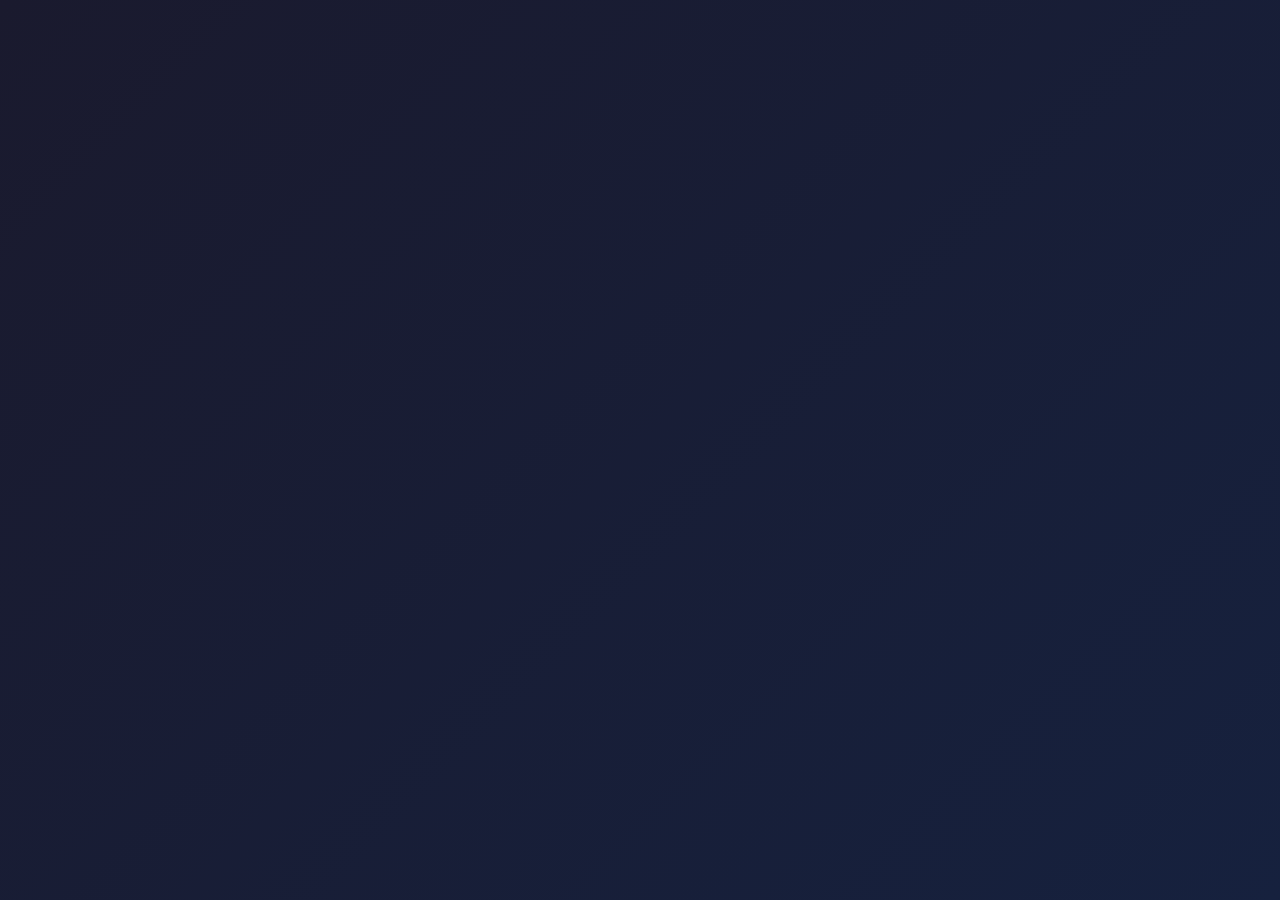
==== api/templates/admin_dashboard.html @ 6cb6b02a "Update admin_dashboard.html" ====
<!DOCTYPE html>
<html lang="ru">
<head>
    <meta charset="UTF-8">
    <meta name="viewport" content="width=device-width, initial-scale=1.0">
    <title>Админпанель</title>
    <style>
        * {
            margin: 0;
            padding: 0;
            box-sizing: border-box;
        }

        body {
            font-family: -apple-system, BlinkMacSystemFont, 'Segoe UI', Arial, sans-serif;
            background: linear-gradient(135deg, #1a1a2e 0%, #16213e 100%);
            color: #fff;
            min-height: 100vh;
            padding: 20px;
        }

        .container {
            max-width: 1200px;
            margin: 0 auto;
        }

        header {
            display: flex;
            justify-content: space-between;
            align-items: center;
            margin-bottom: 30px;
            padding-bottom: 20px;
            border-bottom: 1px solid rgba(255, 255, 255, 0.1);
        }

        h1 {
            font-size: 28px;
            text-shadow: 0 0 20px rgba(139, 0, 139, 0.6);
        }

        .nav-buttons {
            display: flex;
            gap: 10px;
        }

        .btn-nav {
            padding: 10px 20px;
            background: rgba(100, 150, 255, 0.3);
            border: 1px solid rgba(100, 150, 255, 0.5);
            border-radius: 8px;
            color: #6496FF;
            cursor: pointer;
            text-decoration: none;
            font-weight: 500;
            transition: all 0.3s ease;
        }

        .btn-nav:hover {
            background: rgba(100, 150, 255, 0.5);
        }

        .logout-btn {
            padding: 10px 20px;
            background: rgba(255, 100, 100, 0.2);
            border: 1px solid rgba(255, 100, 100, 0.5);
            border-radius: 8px;
            color: #FF6B6B;
            cursor: pointer;
            text-decoration: none;
            font-weight: 500;
            transition: all 0.3s ease;
        }

        .logout-btn:hover {
            background: rgba(255, 100, 100, 0.3);
        }

        .stats {
            display: grid;
            grid-template-columns: repeat(auto-fit, minmax(200px, 1fr));
            gap: 20px;
            margin-bottom: 40px;
        }

        .stat-card {
            background: rgba(255, 255, 255, 0.08);
            border: 1px solid rgba(255, 255, 255, 0.1);
            padding: 20px;
            border-radius: 15px;
            text-align: center;
        }

        .stat-number {
            font-size: 32px;
            font-weight: bold;
            color: #FFD700;
            margin: 10px 0;
        }

        .stat-label {
            font-size: 14px;
            color: #aaa;
        }

        .section {
            background: rgba(255, 255, 255, 0.08);
            border: 1px solid rgba(255, 255, 255, 0.1);
            border-radius: 15px;
            padding: 25px;
            margin-bottom: 30px;
        }

        .section h2 {
            font-size: 20px;
            margin-bottom: 20px;
            color: #fff;
        }

        .survey-item, .member-item {
            background: rgba(255, 255, 255, 0.05);
            padding: 15px;
            border-radius: 10px;
            margin-bottom: 10px;
            display: flex;
            justify-content: space-between;
            align-items: center;
            gap: 15px;
        }

        .survey-info {
            flex: 1;
        }

        .survey-name {
            font-weight: 500;
        }

        .approve-btn, .reject-btn, .remove-btn, .load-btn {
            padding: 8px 16px;
            border: none;
            border-radius: 6px;
            cursor: pointer;
            font-size: 12px;
            font-weight: 600;
            transition: all 0.2s ease;
        }

        .approve-btn {
            background: rgba(0, 200, 100, 0.3);
            color: #00FF88;
            border: 1px solid rgba(0, 255, 100, 0.4);
        }

        .approve-btn:hover {
            background: rgba(0, 200, 100, 0.5);
        }

        .reject-btn, .remove-btn {
            backg
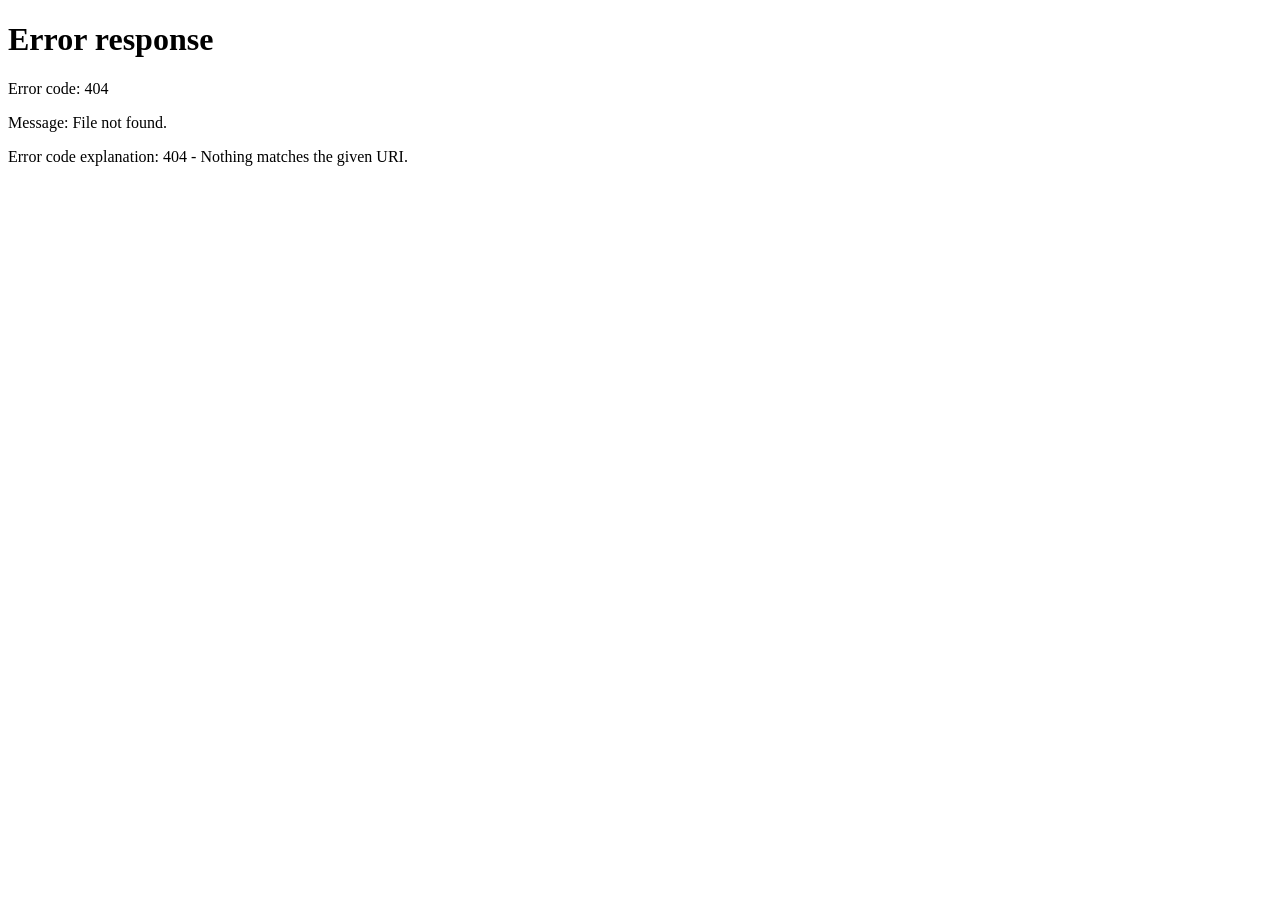
==== commit abb43af6: "Update admin_dashboard.html" ====
--- a/api/templates/admin_dashboard.html
+++ b/api/templates/admin_dashboard.html
@@ -156,4 +156,245 @@
         }
 
         .reject-btn, .remove-btn {
-            backg
+            background: rgba(255, 100, 100, 0.3);
+            color: #FF6B6B;
+            border: 1px solid rgba(255, 100, 100, 0.4);
+        }
+
+        .reject-btn:hover, .remove-btn:hover {
+            background: rgba(255, 100, 100, 0.5);
+        }
+
+        .load-btn {
+            background: rgba(100, 150, 255, 0.3);
+            color: #6496FF;
+            border: 1px solid rgba(100, 150, 255, 0.5);
+            padding: 10px 20px;
+            font-size: 14px;
+        }
+
+        .load-btn:hover {
+            background: rgba(100, 150, 255, 0.5);
+        }
+
+        .load-btn:disabled {
+            opacity: 0.5;
+            cursor: not-allowed;
+        }
+
+        .empty {
+            text-align: center;
+            color: #aaa;
+            padding: 30px;
+        }
+
+        .action-buttons {
+            display: flex;
+            gap: 10px;
+        }
+
+        .controls {
+            margin-bottom: 20px;
+        }
+    </style>
+</head>
+<body>
+    <div class="container">
+        <header>
+            <h1>🧙‍♀️ Админпанель</h1>
+            <div class="nav-buttons">
+                <a href="/admin/stats" class="btn-nav">📊 Статистика</a>
+                <button class="logout-btn" onclick="logout()">Выход</button>
+            </div>
+        </header>
+
+        <div class="stats">
+            <div class="stat-card">
+                <div class="stat-label">Всего анкет</div>
+                <div class="stat-number" id="totalSurveys">0</div>
+            </div>
+            <div class="stat-card">
+                <div class="stat-label">На проверке</div>
+                <div class="stat-number" id="pendingSurveys">0</div>
+            </div>
+            <div class="stat-card">
+                <div class="stat-label">Одобрено</div>
+                <div class="stat-number" id="approvedSurveys">0</div>
+            </div>
+            <div class="stat-card">
+                <div class="stat-label">Участниц</div>
+                <div class="stat-number" id="totalMembers">0</div>
+            </div>
+        </div>
+
+        <div class="section">
+            <h2>📋 Анкеты на проверке</h2>
+            <div class="controls">
+                <button id="load-btn" class="load-btn" onclick="loadDefaultMembers()">📥 Загрузить 8 ведьм</button>
+            </div>
+            <div id="pendingList">
+                <div class="empty">⏳ Загружаю...</div>
+            </div>
+        </div>
+
+        <div class="section">
+            <h2>👥 Участницы клуба</h2>
+            <div id="membersList">
+                <div class="empty">⏳ Загружаю...</div>
+            </div>
+        </div>
+    </div>
+
+    <script>
+        // Проверка авторизации
+        if (!localStorage.getItem('admin_logged_in')) {
+            window.location.href = '/admin/login';
+        }
+
+        function logout() {
+            localStorage.removeItem('admin_logged_in');
+            window.location.href = '/admin/login';
+        }
+
+        async function loadData() {
+            try {
+                // Загружаем все анкеты
+                const surveysRes = await fetch('/api/surveys');
+                const surveys = await surveysRes.json();
+
+                // Загружаем одобренных участниц
+                const membersRes = await fetch('/api/members');
+                const members = await membersRes.json();
+
+                // Разделяем анкеты на ожидающие и одобренные
+                const pending = surveys.filter(s => !s.approved);
+                const approved = surveys.filter(s => s.approved);
+
+                // Обновляем статистику
+                document.getElementById('totalSurveys').textContent = surveys.length;
+                document.getElementById('pendingSurveys').textContent = pending.length;
+                document.getElementById('approvedSurveys').textContent = approved.length;
+                document.getElementById('totalMembers').textContent = members.length;
+
+                // Показываем ожидающие анкеты
+                const pendingList = document.getElementById('pendingList');
+                if (pending.length === 0) {
+                    pendingList.innerHTML = '<div class="empty">✅ Все анкеты проверены!</div>';
+                } else {
+                    pendingList.innerHTML = pending.map(s => `
+                        <div class="survey-item">
+                            <div class="survey-info">
+                                <div class="survey-name">👤 ${s.name}</div>
+                                <small style="color: #aaa;">📱 @${s.telegram}</small>
+                            </div>
+                            <div class="action-buttons">
+                                <button class="approve-btn" onclick="approveSurvey(${s.id})">✅ Одобрить</button>
+                                <button class="reject-btn" onclick="rejectSurvey(${s.id})">❌ Отклонить</button>
+                            </div>
+                        </div>
+                    `).join('');
+                }
+
+                // Показываем участниц
+                const membersList = document.getElementById('membersList');
+                if (members.length === 0) {
+                    membersList.innerHTML = '<div class="empty">Участниц пока нет</div>';
+                } else {
+                    membersList.innerHTML = members.map(m => `
+                        <div class="member-item">
+                            <div class="survey-info">
+                                <div class="survey-name">${m.emoji} ${m.name}</div>
+                                <small style="color: #FFD700;">${m.title}</small>
+                            </div>
+                            <div class="action-buttons">
+                                <button class="remove-btn" onclick="removeMember(${m.id})">🗑️ Удалить</button>
+                            </div>
+                        </div>
+                    `).join('');
+                }
+
+            } catch (error) {
+                console.error('Ошибка:', error);
+                document.getElementById('pendingList').innerHTML = '<div class="empty">❌ Ошибка загрузки данных</div>';
+            }
+        }
+
+        async function approveSurvey(surveyId) {
+            try {
+                const res = await fetch(`/api/surveys/${surveyId}/approve`, { method: 'POST' });
+                const data = await res.json();
+                if (data.status === 'success') {
+                    alert('✅ Участница добавлена!');
+                    loadData();
+                } else {
+                    alert('❌ Ошибка: ' + data.message);
+                }
+            } catch (error) {
+                alert('❌ Ошибка: ' + error.message);
+            }
+        }
+
+        async function rejectSurvey(surveyId) {
+            if (!confirm('Вы уверены?')) return;
+            try {
+                const res = await fetch(`/api/surveys/${surveyId}/reject`, { method: 'POST' });
+                const data = await res.json();
+                if (data.status === 'success') {
+                    alert('✅ Анкета удалена');
+                    loadData();
+                } else {
+                    alert('❌ Ошибка: ' + data.message);
+                }
+            } catch (error) {
+                alert('❌ Ошибка: ' + error.message);
+            }
+        }
+
+        async function removeMember(memberId) {
+            if (!confirm('Удалить участницу?')) return;
+            try {
+                const res = await fetch(`/api/members/${memberId}/delete`, { method: 'POST' });
+                const data = await res.json();
+                if (data.status === 'success') {
+                    alert('✅ Участница удалена');
+                    loadData();
+                } else {
+                    alert('❌ Ошибка: ' + data.message);
+                }
+            } catch (error) {
+                alert('❌ Ошибка: ' + error.message);
+            }
+        }
+
+        async function loadDefaultMembers() {
+            if (!confirm('Загрузить 8 основных ведьм?')) return;
+            
+            const btn = document.getElementById('load-btn');
+            btn.disabled = true;
+            btn.textContent = '⏳ Загружаю...';
+            
+            try {
+                const res = await fetch('/api/load-default-members', { method: 'POST' });
+                const data = await res.json();
+                
+                if (data.status === 'success') {
+                    alert(`✅ Загружено ${data.count} ведьм!`);
+                    loadData();
+                } else {
+                    alert('❌ Ошибка: ' + data.message);
+                }
+            } catch (error) {
+                alert('❌ Ошибка: ' + error.message);
+            } finally {
+                btn.disabled = false;
+                btn.textContent = '📥 Загрузить 8 ведьм';
+            }
+        }
+
+        // Загрузить данные при открытии
+        loadData();
+        // Обновлять каждые 5 секунд
+        setInterval(loadData, 5000);
+    </script>
+</body>
+</html>
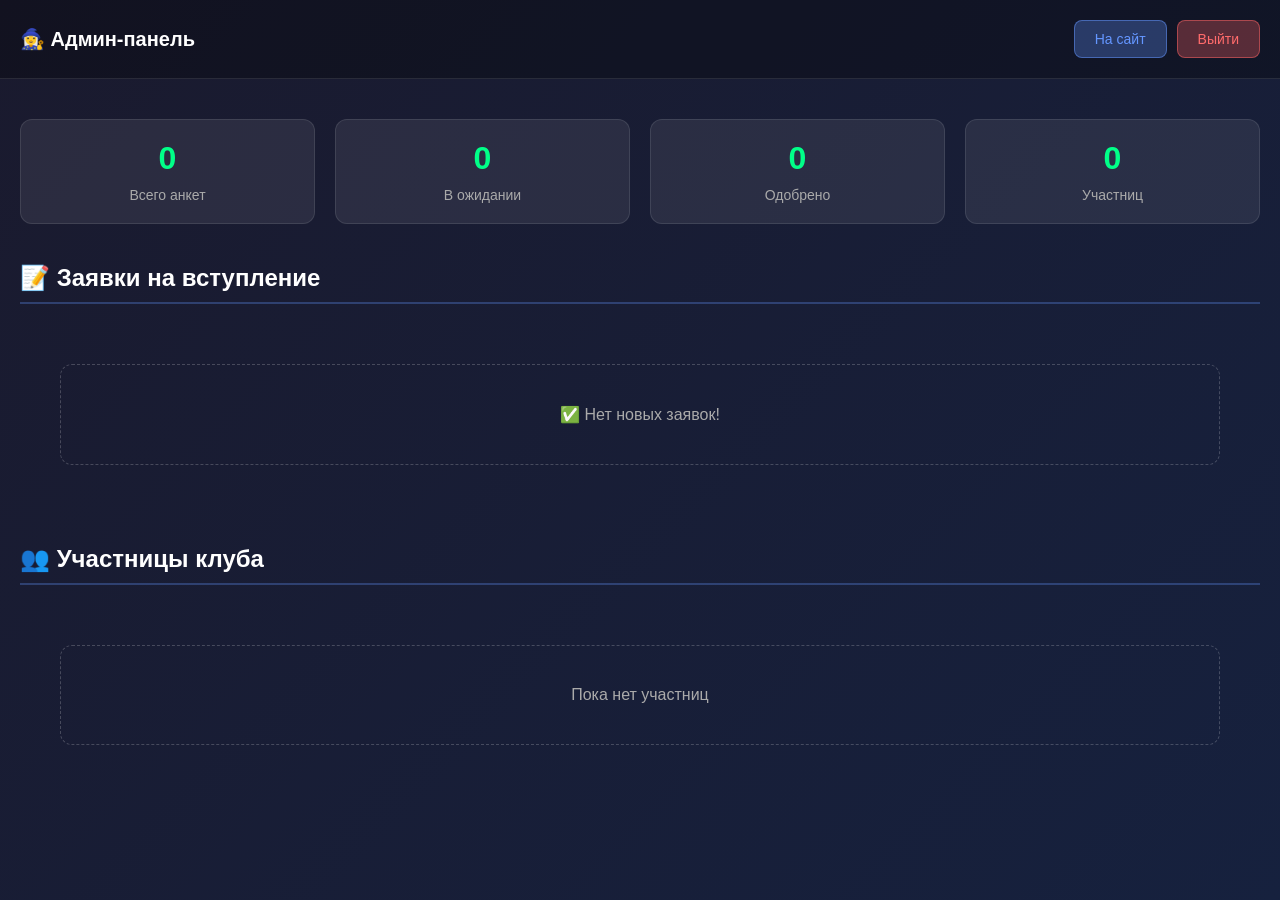
==== commit 0b4a6ed2: "Update admin_dashboard.html" ====
--- a/api/templates/admin_dashboard.html
+++ b/api/templates/admin_dashboard.html
@@ -3,7 +3,7 @@
 <head>
     <meta charset="UTF-8">
     <meta name="viewport" content="width=device-width, initial-scale=1.0">
-    <title>Админпанель</title>
+    <title>Админ-панель - Клуб ведьм</title>
     <style>
         * {
             margin: 0;
@@ -16,63 +16,58 @@
             background: linear-gradient(135deg, #1a1a2e 0%, #16213e 100%);
             color: #fff;
             min-height: 100vh;
+        }
+
+        .top-bar {
+            background: rgba(0, 0, 0, 0.3);
             padding: 20px;
-        }
-
-        .container {
-            max-width: 1200px;
-            margin: 0 auto;
-        }
-
-        header {
+            border-bottom: 1px solid rgba(255, 255, 255, 0.1);
             display: flex;
             justify-content: space-between;
             align-items: center;
-            margin-bottom: 30px;
-            padding-bottom: 20px;
-            border-bottom: 1px solid rgba(255, 255, 255, 0.1);
-        }
-
-        h1 {
-            font-size: 28px;
-            text-shadow: 0 0 20px rgba(139, 0, 139, 0.6);
-        }
-
-        .nav-buttons {
+        }
+
+        .logo {
+            font-size: 20px;
+            font-weight: bold;
+        }
+
+        .top-buttons {
             display: flex;
             gap: 10px;
         }
 
-        .btn-nav {
+        .btn {
             padding: 10px 20px;
             background: rgba(100, 150, 255, 0.3);
             border: 1px solid rgba(100, 150, 255, 0.5);
             border-radius: 8px;
             color: #6496FF;
-            cursor: pointer;
             text-decoration: none;
             font-weight: 500;
+            cursor: pointer;
             transition: all 0.3s ease;
-        }
-
-        .btn-nav:hover {
+            font-size: 14px;
+        }
+
+        .btn:hover {
             background: rgba(100, 150, 255, 0.5);
         }
 
-        .logout-btn {
-            padding: 10px 20px;
-            background: rgba(255, 100, 100, 0.2);
-            border: 1px solid rgba(255, 100, 100, 0.5);
-            border-radius: 8px;
+        .btn-danger {
+            background: rgba(255, 100, 100, 0.3);
+            border-color: rgba(255, 100, 100, 0.5);
             color: #FF6B6B;
-            cursor: pointer;
-            text-decoration: none;
-            font-weight: 500;
-            transition: all 0.3s ease;
-        }
-
-        .logout-btn:hover {
-            background: rgba(255, 100, 100, 0.3);
+        }
+
+        .btn-danger:hover {
+            background: rgba(255, 100, 100, 0.5);
+        }
+
+        .container {
+            max-width: 1400px;
+            margin: 0 auto;
+            padding: 40px 20px;
         }
 
         .stats {
@@ -85,16 +80,16 @@
         .stat-card {
             background: rgba(255, 255, 255, 0.08);
             border: 1px solid rgba(255, 255, 255, 0.1);
+            border-radius: 12px;
             padding: 20px;
-            border-radius: 15px;
             text-align: center;
         }
 
-        .stat-number {
+        .stat-value {
             font-size: 32px;
             font-weight: bold;
-            color: #FFD700;
-            margin: 10px 0;
+            color: #00FF88;
+            margin-bottom: 10px;
         }
 
         .stat-label {
@@ -103,298 +98,329 @@
         }
 
         .section {
+            margin-bottom: 40px;
+        }
+
+        .section-title {
+            font-size: 24px;
+            margin-bottom: 20px;
+            padding-bottom: 10px;
+            border-bottom: 2px solid rgba(100, 150, 255, 0.3);
+        }
+
+        .survey-card {
             background: rgba(255, 255, 255, 0.08);
             border: 1px solid rgba(255, 255, 255, 0.1);
-            border-radius: 15px;
-            padding: 25px;
-            margin-bottom: 30px;
-        }
-
-        .section h2 {
-            font-size: 20px;
-            margin-bottom: 20px;
-            color: #fff;
-        }
-
-        .survey-item, .member-item {
-            background: rgba(255, 255, 255, 0.05);
-            padding: 15px;
-            border-radius: 10px;
+            border-radius: 12px;
+            padding: 20px;
+            margin-bottom: 15px;
+        }
+
+        .survey-name {
+            font-size: 18px;
+            font-weight: bold;
             margin-bottom: 10px;
+        }
+
+        .survey-info {
+            font-size: 13px;
+            color: #aaa;
+            margin-bottom: 10px;
+            line-height: 1.6;
+            word-break: break-word;
+        }
+
+        .survey-actions {
+            display: flex;
+            gap: 10px;
+            margin-top: 15px;
+        }
+
+        .survey-actions button {
+            padding: 8px 16px;
+            border: none;
+            border-radius: 6px;
+            font-size: 13px;
+            font-weight: 600;
+            cursor: pointer;
+            transition: all 0.3s ease;
+        }
+
+        .btn-approve {
+            background: rgba(0, 200, 100, 0.4);
+            color: #00FF88;
+            border: 1px solid rgba(0, 255, 100, 0.4);
+        }
+
+        .btn-approve:hover {
+            background: rgba(0, 200, 100, 0.6);
+        }
+
+        .btn-reject {
+            background: rgba(255, 100, 100, 0.4);
+            color: #FF6B6B;
+            border: 1px solid rgba(255, 100, 100, 0.4);
+        }
+
+        .btn-reject:hover {
+            background: rgba(255, 100, 100, 0.6);
+        }
+
+        .member-card {
+            background: rgba(255, 255, 255, 0.08);
+            border: 1px solid rgba(255, 255, 255, 0.1);
+            border-radius: 12px;
+            padding: 20px;
+            margin-bottom: 15px;
             display: flex;
             justify-content: space-between;
             align-items: center;
-            gap: 15px;
-        }
-
-        .survey-info {
+        }
+
+        .member-info {
             flex: 1;
         }
 
-        .survey-name {
-            font-weight: 500;
-        }
-
-        .approve-btn, .reject-btn, .remove-btn, .load-btn {
-            padding: 8px 16px;
-            border: none;
-            border-radius: 6px;
-            cursor: pointer;
-            font-size: 12px;
-            font-weight: 600;
-            transition: all 0.2s ease;
-        }
-
-        .approve-btn {
-            background: rgba(0, 200, 100, 0.3);
-            color: #00FF88;
-            border: 1px solid rgba(0, 255, 100, 0.4);
-        }
-
-        .approve-btn:hover {
-            background: rgba(0, 200, 100, 0.5);
-        }
-
-        .reject-btn, .remove-btn {
-            background: rgba(255, 100, 100, 0.3);
-            color: #FF6B6B;
-            border: 1px solid rgba(255, 100, 100, 0.4);
-        }
-
-        .reject-btn:hover, .remove-btn:hover {
-            background: rgba(255, 100, 100, 0.5);
-        }
-
-        .load-btn {
-            background: rgba(100, 150, 255, 0.3);
-            color: #6496FF;
-            border: 1px solid rgba(100, 150, 255, 0.5);
-            padding: 10px 20px;
-            font-size: 14px;
-        }
-
-        .load-btn:hover {
-            background: rgba(100, 150, 255, 0.5);
-        }
-
-        .load-btn:disabled {
-            opacity: 0.5;
-            cursor: not-allowed;
-        }
-
-        .empty {
+        .member-emoji {
+            font-size: 32px;
+            margin-right: 15px;
+        }
+
+        .member-name {
+            font-size: 16px;
+            font-weight: bold;
+            margin-bottom: 5px;
+        }
+
+        .member-title {
+            font-size: 13px;
+            color: #FFD700;
+        }
+
+        .member-actions {
+            display: flex;
+            gap: 10px;
+        }
+
+        .loading {
             text-align: center;
             color: #aaa;
-            padding: 30px;
-        }
-
-        .action-buttons {
-            display: flex;
-            gap: 10px;
-        }
-
-        .controls {
-            margin-bottom: 20px;
+            padding: 40px;
+        }
+
+        .empty-state {
+            text-align: center;
+            color: #aaa;
+            padding: 40px;
+            border: 1px dashed rgba(255, 255, 255, 0.2);
+            border-radius: 12px;
         }
     </style>
 </head>
 <body>
+    <div class="top-bar">
+        <div class="logo">🧙‍♀️ Админ-панель</div>
+        <div class="top-buttons">
+            <a href="/" class="btn">На сайт</a>
+            <button class="btn btn-danger" onclick="logout()">Выйти</button>
+        </div>
+    </div>
+
     <div class="container">
-        <header>
-            <h1>🧙‍♀️ Админпанель</h1>
-            <div class="nav-buttons">
-                <a href="/admin/stats" class="btn-nav">📊 Статистика</a>
-                <button class="logout-btn" onclick="logout()">Выход</button>
-            </div>
-        </header>
-
         <div class="stats">
             <div class="stat-card">
+                <div class="stat-value" id="totalSurveys">0</div>
                 <div class="stat-label">Всего анкет</div>
-                <div class="stat-number" id="totalSurveys">0</div>
             </div>
             <div class="stat-card">
-                <div class="stat-label">На проверке</div>
-                <div class="stat-number" id="pendingSurveys">0</div>
+                <div class="stat-value" id="pendingSurveys">0</div>
+                <div class="stat-label">В ожидании</div>
             </div>
             <div class="stat-card">
+                <div class="stat-value" id="approvedSurveys">0</div>
                 <div class="stat-label">Одобрено</div>
-                <div class="stat-number" id="approvedSurveys">0</div>
             </div>
             <div class="stat-card">
+                <div class="stat-value" id="totalMembers">0</div>
                 <div class="stat-label">Участниц</div>
-                <div class="stat-number" id="totalMembers">0</div>
             </div>
         </div>
 
         <div class="section">
-            <h2>📋 Анкеты на проверке</h2>
-            <div class="controls">
-                <button id="load-btn" class="load-btn" onclick="loadDefaultMembers()">📥 Загрузить 8 ведьм</button>
-            </div>
-            <div id="pendingList">
-                <div class="empty">⏳ Загружаю...</div>
+            <h2 class="section-title">📝 Заявки на вступление</h2>
+            <div id="surveysContainer" class="loading">
+                ⏳ Загружаю заявки...
             </div>
         </div>
 
         <div class="section">
-            <h2>👥 Участницы клуба</h2>
-            <div id="membersList">
-                <div class="empty">⏳ Загружаю...</div>
+            <h2 class="section-title">👥 Участницы клуба</h2>
+            <div id="membersContainer" class="loading">
+                ⏳ Загружаю участниц...
             </div>
         </div>
     </div>
 
     <script>
-        // Проверка авторизации
-        if (!localStorage.getItem('admin_logged_in')) {
-            window.location.href = '/admin/login';
-        }
-
-        function logout() {
-            localStorage.removeItem('admin_logged_in');
-            window.location.href = '/admin/login';
-        }
-
-        async function loadData() {
-            try {
-                // Загружаем все анкеты
-                const surveysRes = await fetch('/api/surveys');
-                const surveys = await surveysRes.json();
-
-                // Загружаем одобренных участниц
-                const membersRes = await fetch('/api/members');
-                const members = await membersRes.json();
-
-                // Разделяем анкеты на ожидающие и одобренные
-                const pending = surveys.filter(s => !s.approved);
-                const approved = surveys.filter(s => s.approved);
-
-                // Обновляем статистику
-                document.getElementById('totalSurveys').textContent = surveys.length;
-                document.getElementById('pendingSurveys').textContent = pending.length;
-                document.getElementById('approvedSurveys').textContent = approved.length;
-                document.getElementById('totalMembers').textContent = members.length;
-
-                // Показываем ожидающие анкеты
-                const pendingList = document.getElementById('pendingList');
-                if (pending.length === 0) {
-                    pendingList.innerHTML = '<div class="empty">✅ Все анкеты проверены!</div>';
-                } else {
-                    pendingList.innerHTML = pending.map(s => `
-                        <div class="survey-item">
-                            <div class="survey-info">
-                                <div class="survey-name">👤 ${s.name}</div>
-                                <small style="color: #aaa;">📱 @${s.telegram}</small>
-                            </div>
-                            <div class="action-buttons">
-                                <button class="approve-btn" onclick="approveSurvey(${s.id})">✅ Одобрить</button>
-                                <button class="reject-btn" onclick="rejectSurvey(${s.id})">❌ Отклонить</button>
+        async function loadStats() {
+            try {
+                const response = await fetch('/api/admin/stats');
+                if (!response.ok) throw new Error('Stats failed');
+                
+                const data = await response.json();
+                
+                document.getElementById('totalSurveys').textContent = data.stats.total_surveys;
+                document.getElementById('pendingSurveys').textContent = data.stats.pending_surveys;
+                document.getElementById('approvedSurveys').textContent = data.stats.approved_surveys;
+                document.getElementById('totalMembers').textContent = data.stats.total_members;
+            } catch (error) {
+                console.error('Ошибка загрузки статистики:', error);
+            }
+        }
+
+        async function loadSurveys() {
+            try {
+                const response = await fetch('/api/admin/surveys/pending');
+                if (!response.ok) throw new Error('Surveys failed');
+                
+                const data = await response.json();
+                const container = document.getElementById('surveysContainer');
+                
+                if (!data.surveys || data.surveys.length === 0) {
+                    container.innerHTML = '<div class="empty-state">✅ Нет новых заявок!</div>';
+                    return;
+                }
+                
+                container.innerHTML = data.surveys.map(survey => `
+                    <div class="survey-card">
+                        <div class="survey-name">📋 ${survey.name}</div>
+                        <div class="survey-info">
+                            ${survey.birth_date ? `📅 <strong>Дата рождения:</strong> ${survey.birth_date}<br>` : ''}
+                            ${survey.telegram ? `📱 <strong>Telegram:</strong> @${survey.telegram}<br>` : ''}
+                            ${survey.about ? `📝 <strong>О себе:</strong><br>${survey.about.replace(/\n/g, '<br>')}<br>` : ''}
+                        </div>
+                        <div class="survey-actions">
+                            <button class="btn-approve" onclick="approveSurvey(${survey.id})">✅ Одобрить</button>
+                            <button class="btn-reject" onclick="rejectSurvey(${survey.id})">❌ Отклонить</button>
+                        </div>
+                    </div>
+                `).join('');
+            } catch (error) {
+                console.error('Ошибка загрузки заявок:', error);
+                document.getElementById('surveysContainer').innerHTML = '<div class="empty-state">✅ Нет новых заявок!</div>';
+            }
+        }
+
+        async function loadMembers() {
+            try {
+                const response = await fetch('/api/members');
+                if (!response.ok) throw new Error('Members failed');
+                
+                const data = await response.json();
+                const members = data.members || [];
+                const container = document.getElementById('membersContainer');
+                
+                if (!members || members.length === 0) {
+                    container.innerHTML = '<div class="empty-state">Пока нет участниц</div>';
+                    return;
+                }
+                
+                container.innerHTML = members.map(member => `
+                    <div class="member-card">
+                        <div style="display: flex; align-items: center; flex: 1;">
+                            <span class="member-emoji">${member.emoji}</span>
+                            <div class="member-info">
+                                <div class="member-name">${member.name}</div>
+                                <div class="member-title">${member.title}</div>
                             </div>
                         </div>
-                    `).join('');
+                        <div class="member-actions">
+                            <button class="btn btn-danger" onclick="deleteMember(${member.id})">🗑️ Удалить</button>
+                        </div>
+                    </div>
+                `).join('');
+            } catch (error) {
+                console.error('Ошибка загрузки участниц:', error);
+                document.getElementById('membersContainer').innerHTML = '<div class="empty-state">Пока нет участниц</div>';
+            }
+        }
+
+        async function approveSurvey(surveyId) {
+            try {
+                const response = await fetch(`/api/surveys/${surveyId}/approve`, {
+                    method: 'POST'
+                });
+                
+                if (response.ok) {
+                    alert('✅ Участница добавлена!');
+                    loadStats();
+                    loadSurveys();
+                    loadMembers();
+                } else {
+                    alert('❌ Ошибка');
                 }
-
-                // Показываем участниц
-                const membersList = document.getElementById('membersList');
-                if (members.length === 0) {
-                    membersList.innerHTML = '<div class="empty">Участниц пока нет</div>';
-                } else {
-                    membersList.innerHTML = members.map(m => `
-                        <div class="member-item">
-                            <div class="survey-info">
-                                <div class="survey-name">${m.emoji} ${m.name}</div>
-                                <small style="color: #FFD700;">${m.title}</small>
-                            </div>
-                            <div class="action-buttons">
-                                <button class="remove-btn" onclick="removeMember(${m.id})">🗑️ Удалить</button>
-                            </div>
-                        </div>
-                    `).join('');
-                }
-
             } catch (error) {
                 console.error('Ошибка:', error);
-                document.getElementById('pendingList').innerHTML = '<div class="empty">❌ Ошибка загрузки данных</div>';
-            }
-        }
-
-        async function approveSurvey(surveyId) {
-            try {
-                const res = await fetch(`/api/surveys/${surveyId}/approve`, { method: 'POST' });
-                const data = await res.json();
-                if (data.status === 'success') {
-                    alert('✅ Участница добавлена!');
-                    loadData();
-                } else {
-                    alert('❌ Ошибка: ' + data.message);
-                }
-            } catch (error) {
                 alert('❌ Ошибка: ' + error.message);
             }
         }
 
         async function rejectSurvey(surveyId) {
             if (!confirm('Вы уверены?')) return;
-            try {
-                const res = await fetch(`/api/surveys/${surveyId}/reject`, { method: 'POST' });
-                const data = await res.json();
-                if (data.status === 'success') {
-                    alert('✅ Анкета удалена');
-                    loadData();
+            
+            try {
+                const response = await fetch(`/api/surveys/${surveyId}/reject`, {
+                    method: 'POST'
+                });
+                
+                if (response.ok) {
+                    alert('✅ Заявка удалена');
+                    loadStats();
+                    loadSurveys();
                 } else {
-                    alert('❌ Ошибка: ' + data.message);
+                    alert('❌ Ошибка');
                 }
             } catch (error) {
+                console.error('Ошибка:', error);
                 alert('❌ Ошибка: ' + error.message);
             }
         }
 
-        async function removeMember(memberId) {
-            if (!confirm('Удалить участницу?')) return;
-            try {
-                const res = await fetch(`/api/members/${memberId}/delete`, { method: 'POST' });
-                const data = await res.json();
-                if (data.status === 'success') {
+        async function deleteMember(memberId) {
+            if (!confirm('Вы уверены?')) return;
+            
+            try {
+                const response = await fetch(`/api/members/${memberId}`, {
+                    method: 'DELETE'
+                });
+                
+                if (response.ok) {
                     alert('✅ Участница удалена');
-                    loadData();
+                    loadStats();
+                    loadMembers();
                 } else {
-                    alert('❌ Ошибка: ' + data.message);
+                    alert('❌ Ошибка');
                 }
             } catch (error) {
+                console.error('Ошибка:', error);
                 alert('❌ Ошибка: ' + error.message);
             }
         }
 
-        async function loadDefaultMembers() {
-            if (!confirm('Загрузить 8 основных ведьм?')) return;
-            
-            const btn = document.getElementById('load-btn');
-            btn.disabled = true;
-            btn.textContent = '⏳ Загружаю...';
-            
-            try {
-                const res = await fetch('/api/load-default-members', { method: 'POST' });
-                const data = await res.json();
-                
-                if (data.status === 'success') {
-                    alert(`✅ Загружено ${data.count} ведьм!`);
-                    loadData();
-                } else {
-                    alert('❌ Ошибка: ' + data.message);
-                }
-            } catch (error) {
-                alert('❌ Ошибка: ' + error.message);
-            } finally {
-                btn.disabled = false;
-                btn.textContent = '📥 Загрузить 8 ведьм';
-            }
-        }
-
-        // Загрузить данные при открытии
-        loadData();
-        // Обновлять каждые 5 секунд
-        setInterval(loadData, 5000);
+        function logout() {
+            localStorage.removeItem('adminAuth');
+            window.location.href = '/admin/login';
+        }
+
+        loadStats();
+        loadSurveys();
+        loadMembers();
+
+        setInterval(() => {
+            loadStats();
+            loadSurveys();
+            loadMembers();
+        }, 5000);
     </script>
 </body>
 </html>
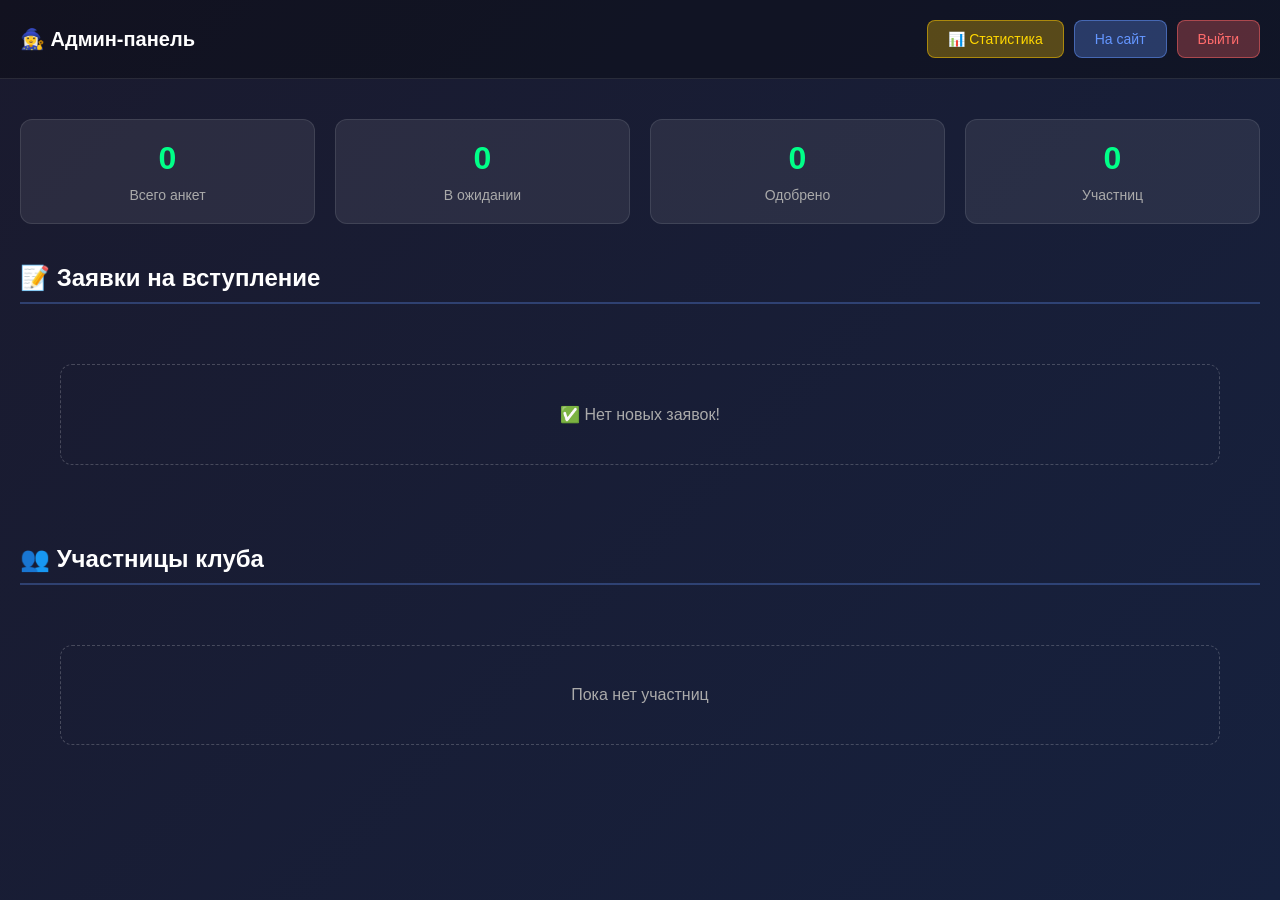
==== commit 1e748ebf: "Update admin_dashboard.html" ====
--- a/api/templates/admin_dashboard.html
+++ b/api/templates/admin_dashboard.html
@@ -64,6 +64,28 @@
             background: rgba(255, 100, 100, 0.5);
         }
 
+        .btn-stats {
+            background: rgba(255, 200, 0, 0.3);
+            border-color: rgba(255, 200, 0, 0.5);
+            color: #FFD700;
+        }
+
+        .btn-stats:hover {
+            background: rgba(255, 200, 0, 0.5);
+        }
+
+        .btn-edit {
+            background: rgba(100, 200, 255, 0.3);
+            border-color: rgba(100, 200, 255, 0.5);
+            color: #64C8FF;
+            padding: 8px 12px;
+            font-size: 13px;
+        }
+
+        .btn-edit:hover {
+            background: rgba(100, 200, 255, 0.5);
+        }
+
         .container {
             max-width: 1400px;
             margin: 0 auto;
@@ -134,6 +156,7 @@
             display: flex;
             gap: 10px;
             margin-top: 15px;
+            flex-wrap: wrap;
         }
 
         .survey-actions button {
@@ -164,6 +187,16 @@
 
         .btn-reject:hover {
             background: rgba(255, 100, 100, 0.6);
+        }
+
+        .btn-send {
+            background: rgba(100, 150, 255, 0.4);
+            color: #6496FF;
+            border: 1px solid rgba(100, 150, 255, 0.4);
+        }
+
+        .btn-send:hover {
+            background: rgba(100, 150, 255, 0.6);
         }
 
         .member-card {
@@ -215,12 +248,95 @@
             border: 1px dashed rgba(255, 255, 255, 0.2);
             border-radius: 12px;
         }
+
+        .stats-modal {
+            display: none;
+            position: fixed;
+            top: 0;
+            left: 0;
+            width: 100%;
+            height: 100%;
+            background: rgba(0, 0, 0, 0.8);
+            z-index: 1000;
+            justify-content: center;
+            align-items: center;
+        }
+
+        .stats-modal.active {
+            display: flex;
+        }
+
+        .stats-modal-content {
+            background: rgba(255, 255, 255, 0.1);
+            border: 1px solid rgba(255, 255, 255, 0.2);
+            border-radius: 12px;
+            padding: 40px;
+            max-width: 600px;
+            width: 90%;
+            max-height: 80vh;
+            overflow-y: auto;
+            backdrop-filter: blur(10px);
+        }
+
+        .stats-modal-title {
+            font-size: 28px;
+            margin-bottom: 30px;
+            text-align: center;
+        }
+
+        .stats-grid {
+            display: grid;
+            grid-template-columns: 1fr 1fr;
+            gap: 20px;
+            margin-bottom: 30px;
+        }
+
+        .stats-item {
+            background: rgba(255, 255, 255, 0.08);
+            border: 1px solid rgba(255, 255, 255, 0.1);
+            border-radius: 12px;
+            padding: 20px;
+            text-align: center;
+        }
+
+        .stats-item-value {
+            font-size: 36px;
+            font-weight: bold;
+            color: #00FF88;
+            margin-bottom: 10px;
+        }
+
+        .stats-item-label {
+            font-size: 13px;
+            color: #aaa;
+        }
+
+        .stats-close {
+            display: flex;
+            justify-content: flex-end;
+            margin-top: 20px;
+        }
+
+        .stats-close button {
+            padding: 10px 20px;
+            background: rgba(255, 100, 100, 0.3);
+            border: 1px solid rgba(255, 100, 100, 0.5);
+            border-radius: 8px;
+            color: #FF6B6B;
+            cursor: pointer;
+            transition: all 0.3s ease;
+        }
+
+        .stats-close button:hover {
+            background: rgba(255, 100, 100, 0.5);
+        }
     </style>
 </head>
 <body>
     <div class="top-bar">
         <div class="logo">🧙‍♀️ Админ-панель</div>
         <div class="top-buttons">
+            <button class="btn btn-stats" onclick="openStatsModal()">📊 Статистика</button>
             <a href="/" class="btn">На сайт</a>
             <button class="btn btn-danger" onclick="logout()">Выйти</button>
         </div>
@@ -261,21 +377,90 @@
         </div>
     </div>
 
+    <!-- Modal статистики -->
+    <div class="stats-modal" id="statsModal">
+        <div class="stats-modal-content">
+            <div class="stats-modal-title">📊 Полная статистика</div>
+            
+            <div class="stats-grid">
+                <div class="stats-item">
+                    <div class="stats-item-value" id="modalTotalSurveys">0</div>
+                    <div class="stats-item-label">Всего анкет</div>
+                </div>
+                <div class="stats-item">
+                    <div class="stats-item-value" id="modalPendingSurveys">0</div>
+                    <div class="stats-item-label">В ожидании</div>
+                </div>
+                <div class="stats-item">
+                    <div class="stats-item-value" id="modalApprovedSurveys">0</div>
+                    <div class="stats-item-label">Одобрено</div>
+                </div>
+                <div class="stats-item">
+                    <div class="stats-item-value" id="modalTotalMembers">0</div>
+                    <div class="stats-item-label">Участниц</div>
+                </div>
+            </div>
+
+            <div class="stats-item" style="margin-bottom: 30px;">
+                <div class="stats-item-label">Процент одобрения</div>
+                <div class="stats-item-value" id="approvalRate">0%</div>
+            </div>
+
+            <div class="stats-close">
+                <button onclick="closeStatsModal()">Закрыть</button>
+            </div>
+        </div>
+    </div>
+
     <script>
+        let currentStats = {
+            total_surveys: 0,
+            pending_surveys: 0,
+            approved_surveys: 0,
+            total_members: 0
+        };
+
         async function loadStats() {
             try {
                 const response = await fetch('/api/admin/stats');
                 if (!response.ok) throw new Error('Stats failed');
                 
                 const data = await response.json();
+                
+                currentStats = data.stats;
                 
                 document.getElementById('totalSurveys').textContent = data.stats.total_surveys;
                 document.getElementById('pendingSurveys').textContent = data.stats.pending_surveys;
                 document.getElementById('approvedSurveys').textContent = data.stats.approved_surveys;
                 document.getElementById('totalMembers').textContent = data.stats.total_members;
+
+                // Обновляем modal если он открыт
+                updateStatsModal();
             } catch (error) {
                 console.error('Ошибка загрузки статистики:', error);
             }
+        }
+
+        function updateStatsModal() {
+            document.getElementById('modalTotalSurveys').textContent = currentStats.total_surveys;
+            document.getElementById('modalPendingSurveys').textContent = currentStats.pending_surveys;
+            document.getElementById('modalApprovedSurveys').textContent = currentStats.approved_surveys;
+            document.getElementById('modalTotalMembers').textContent = currentStats.total_members;
+            
+            // Процент одобрения
+            const approvalRate = currentStats.total_surveys > 0 
+                ? Math.round((currentStats.approved_surveys / currentStats.total_surveys) * 100)
+                : 0;
+            document.getElementById('approvalRate').textContent = approvalRate + '%';
+        }
+
+        function openStatsModal() {
+            updateStatsModal();
+            document.getElementById('statsModal').classList.add('active');
+        }
+
+        function closeStatsModal() {
+            document.getElementById('statsModal').classList.remove('active');
         }
 
         async function loadSurveys() {
@@ -300,8 +485,9 @@
                             ${survey.about ? `📝 <strong>О себе:</strong><br>${survey.about.replace(/\n/g, '<br>')}<br>` : ''}
                         </div>
                         <div class="survey-actions">
-                            <button class="btn-approve" onclick="approveSurvey(${survey.id})">✅ Одобрить</button>
-                            <button class="btn-reject" onclick="rejectSurvey(${survey.id})">❌ Отклонить</button>
+                            <button class="btn-approve" onclick="approveSurvey('${survey.id}', '${survey.telegram}')">✅ Одобрить</button>
+                            <button class="btn-send" onclick="sendTelegramOnly('${survey.telegram}')">📱 Отправить в ТГ</button>
+                            <button class="btn-reject" onclick="rejectSurvey('${survey.id}')">❌ Отклонить</button>
                         </div>
                     </div>
                 `).join('');
@@ -335,7 +521,8 @@
                             </div>
                         </div>
                         <div class="member-actions">
-                            <button class="btn btn-danger" onclick="deleteMember(${member.id})">🗑️ Удалить</button>
+                            <button class="btn btn-edit" onclick="editMemberTitle('${member.id}', '${member.name}', '${member.title}')">✏️ Титул</button>
+                            <button class="btn btn-danger" onclick="deleteMember('${member.id}')">🗑️ Удалить</button>
                         </div>
                     </div>
                 `).join('');
@@ -345,19 +532,69 @@
             }
         }
 
-        async function approveSurvey(surveyId) {
+        function editMemberTitle(memberId, memberName, currentTitle) {
+            const newTitle = prompt(`Изменить титул для ${memberName}:\n\nТекущий: ${currentTitle}`, currentTitle);
+            
+            if (newTitle === null) return;
+            if (newTitle.trim() === '') {
+                alert('❌ Титул не может быть пустым!');
+                return;
+            }
+            
+            updateMemberTitle(memberId, newTitle.trim());
+        }
+
+        async function updateMemberTitle(memberId, newTitle) {
+            try {
+                const response = await fetch(`/api/members/${memberId}/title`, {
+                    method: 'PUT',
+                    headers: {
+                        'Content-Type': 'application/json'
+                    },
+                    body: JSON.stringify({ title: newTitle })
+                });
+                
+                if (response.ok) {
+                    alert('✅ Титул изменен!');
+                    loadMembers();
+                } else {
+                    alert('❌ Ошибка');
+                }
+            } catch (error) {
+                console.error('Ошибка:', error);
+                alert('❌ Ошибка: ' + error.message);
+            }
+        }
+
+        async function approveSurvey(surveyId, telegram) {
             try {
                 const response = await fetch(`/api/surveys/${surveyId}/approve`, {
                     method: 'POST'
                 });
                 
                 if (response.ok) {
-                    alert('✅ Участница добавлена!');
+                    alert('✅ Участница добавлена и сообщение отправлено!');
                     loadStats();
                     loadSurveys();
                     loadMembers();
                 } else {
                     alert('❌ Ошибка');
+                }
+            } catch (error) {
+                console.error('Ошибка:', error);
+                alert('❌ Ошибка: ' + error.message);
+            }
+        }
+
+        async function sendTelegramOnly(username) {
+            try {
+                const response = await fetch(`/api/send-telegram-test/${username}`);
+                const data = await response.json();
+                
+                if (response.ok) {
+                    alert('✅ Сообщение отправлено!');
+                } else {
+                    alert('❌ Ошибка отправки');
                 }
             } catch (error) {
                 console.error('Ошибка:', error);
@@ -387,7 +624,7 @@
         }
 
         async function deleteMember(memberId) {
-            if (!confirm('Вы уверены?')) return;
+            if (!confirm('Вы уверена?')) return;
             
             try {
                 const response = await fetch(`/api/members/${memberId}`, {
@@ -411,6 +648,13 @@
             localStorage.removeItem('adminAuth');
             window.location.href = '/admin/login';
         }
+
+        // Закрывай modal при клике за границами
+        document.getElementById('statsModal').addEventListener('click', function(e) {
+            if (e.target === this) {
+                closeStatsModal();
+            }
+        });
 
         loadStats();
         loadSurveys();
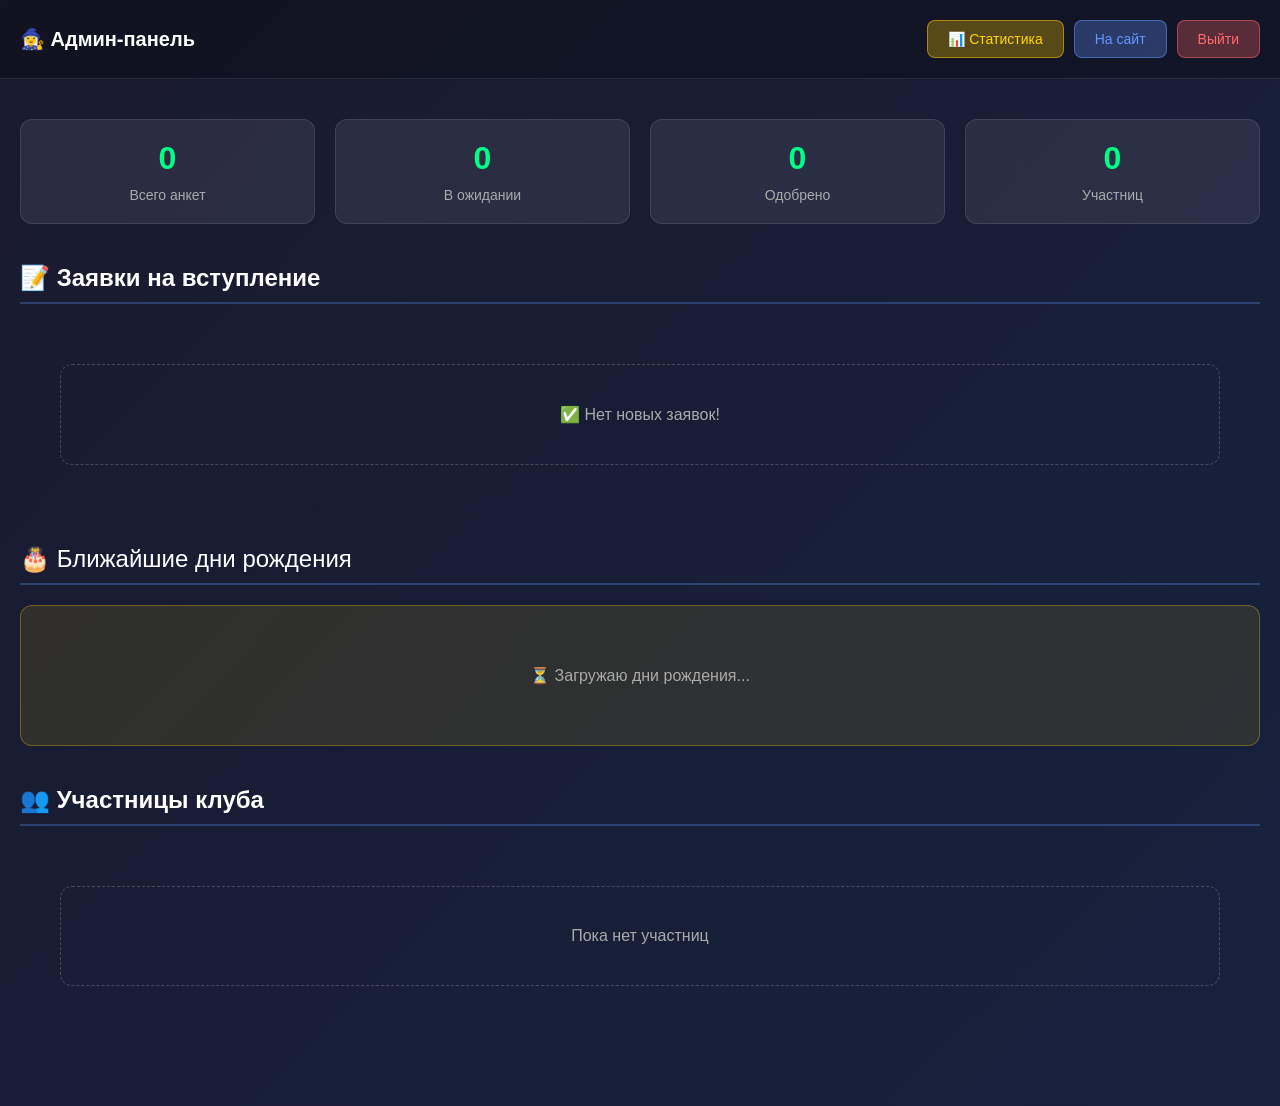
==== commit c682ecd1: "Update admin_dashboard.html" ====
--- a/api/templates/admin_dashboard.html
+++ b/api/templates/admin_dashboard.html
@@ -189,16 +189,6 @@
             background: rgba(255, 100, 100, 0.6);
         }
 
-        .btn-send {
-            background: rgba(100, 150, 255, 0.4);
-            color: #6496FF;
-            border: 1px solid rgba(100, 150, 255, 0.4);
-        }
-
-        .btn-send:hover {
-            background: rgba(100, 150, 255, 0.6);
-        }
-
         .member-card {
             background: rgba(255, 255, 255, 0.08);
             border: 1px solid rgba(255, 255, 255, 0.1);
@@ -228,6 +218,12 @@
         .member-title {
             font-size: 13px;
             color: #FFD700;
+        }
+
+        .member-birthday {
+            font-size: 12px;
+            color: #FF69B4;
+            margin-top: 3px;
         }
 
         .member-actions {
@@ -330,6 +326,48 @@
         .stats-close button:hover {
             background: rgba(255, 100, 100, 0.5);
         }
+
+        .birthday-section {
+            background: rgba(255, 215, 0, 0.1);
+            border: 1px solid rgba(255, 215, 0, 0.3);
+            border-radius: 12px;
+            padding: 20px;
+            margin-bottom: 30px;
+        }
+
+        .birthday-item {
+            display: flex;
+            justify-content: space-between;
+            align-items: center;
+            padding: 12px;
+            background: rgba(255, 255, 255, 0.05);
+            border-radius: 8px;
+            margin-bottom: 10px;
+        }
+
+        .birthday-item:last-child {
+            margin-bottom: 0;
+        }
+
+        .birthday-info {
+            flex: 1;
+        }
+
+        .birthday-name {
+            font-weight: bold;
+            margin-bottom: 3px;
+        }
+
+        .birthday-date {
+            font-size: 12px;
+            color: #FFD700;
+        }
+
+        .birthday-days {
+            color: #FF69B4;
+            font-weight: bold;
+            font-size: 14px;
+        }
     </style>
 </head>
 <body>
@@ -366,6 +404,13 @@
             <h2 class="section-title">📝 Заявки на вступление</h2>
             <div id="surveysContainer" class="loading">
                 ⏳ Загружаю заявки...
+            </div>
+        </div>
+
+        <div class="section">
+            <div class="section-title">🎂 Ближайшие дни рождения</div>
+            <div id="birthdayContainer" class="birthday-section">
+                <div class="loading">⏳ Загружаю дни рождения...</div>
             </div>
         </div>
 
@@ -434,7 +479,6 @@
                 document.getElementById('approvedSurveys').textContent = data.stats.approved_surveys;
                 document.getElementById('totalMembers').textContent = data.stats.total_members;
 
-                // Обновляем modal если он открыт
                 updateStatsModal();
             } catch (error) {
                 console.error('Ошибка загрузки статистики:', error);
@@ -447,7 +491,6 @@
             document.getElementById('modalApprovedSurveys').textContent = currentStats.approved_surveys;
             document.getElementById('modalTotalMembers').textContent = currentStats.total_members;
             
-            // Процент одобрения
             const approvalRate = currentStats.total_surveys > 0 
                 ? Math.round((currentStats.approved_surveys / currentStats.total_surveys) * 100)
                 : 0;
@@ -461,6 +504,68 @@
 
         function closeStatsModal() {
             document.getElementById('statsModal').classList.remove('active');
+        }
+
+        function calculateDaysUntilBirthday(birthDate) {
+            if (!birthDate) return null;
+            
+            const today = new Date();
+            const [day, month] = birthDate.split('.').map(Number);
+            
+            let birthday = new Date(today.getFullYear(), month - 1, day);
+            
+            if (birthday < today) {
+                birthday = new Date(today.getFullYear() + 1, month - 1, day);
+            }
+            
+            const timeDiff = birthday - today;
+            const daysDiff = Math.ceil(timeDiff / (1000 * 3600 * 24));
+            
+            return daysDiff;
+        }
+
+        function formatBirthdayDate(birthDate) {
+            if (!birthDate) return '';
+            const [day, month] = birthDate.split('.');
+            const months = ['янв', 'фев', 'мар', 'апр', 'май', 'июн', 'июл', 'авг', 'сен', 'окт', 'ноя', 'дек'];
+            return `${day} ${months[parseInt(month) - 1]}`;
+        }
+
+        async function loadBirthdays() {
+            try {
+                const response = await fetch('/api/members');
+                if (!response.ok) throw new Error('Members failed');
+                
+                const data = await response.json();
+                const members = data.members || [];
+                const container = document.getElementById('birthdayContainer');
+                
+                const upcomingBirthdays = members
+                    .filter(m => m.birth_date)
+                    .map(m => ({
+                        ...m,
+                        daysUntil: calculateDaysUntilBirthday(m.birth_date)
+                    }))
+                    .filter(m => m.daysUntil <= 30 && m.daysUntil >= 0)
+                    .sort((a, b) => a.daysUntil - b.daysUntil);
+                
+                if (upcomingBirthdays.length === 0) {
+                    container.innerHTML = '<div style="text-align: center; padding: 20px; color: #aaa;">Нет дней рождений в ближайшие 30 дней</div>';
+                    return;
+                }
+                
+                container.innerHTML = upcomingBirthdays.map(member => `
+                    <div class="birthday-item">
+                        <div class="birthday-info">
+                            <div class="birthday-name">${member.emoji} ${member.name}</div>
+                            <div class="birthday-date">${formatBirthdayDate(member.birth_date)}</div>
+                        </div>
+                        <div class="birthday-days">${member.daysUntil === 0 ? '🎉 Сегодня!' : member.daysUntil === 1 ? '🎂 Завтра!' : member.daysUntil + ' дней'}</div>
+                    </div>
+                `).join('');
+            } catch (error) {
+                console.error('Ошибка загрузки дней рождения:', error);
+            }
         }
 
         async function loadSurveys() {
@@ -486,7 +591,6 @@
                         </div>
                         <div class="survey-actions">
                             <button class="btn-approve" onclick="approveSurvey('${survey.id}', '${survey.telegram}')">✅ Одобрить</button>
-                            <button class="btn-send" onclick="sendTelegramOnly('${survey.telegram}')">📱 Отправить в ТГ</button>
                             <button class="btn-reject" onclick="rejectSurvey('${survey.id}')">❌ Отклонить</button>
                         </div>
                     </div>
@@ -518,6 +622,7 @@
                             <div class="member-info">
                                 <div class="member-name">${member.name}</div>
                                 <div class="member-title">${member.title}</div>
+                                ${member.birth_date ? `<div class="member-birthday">🎂 ${formatBirthdayDate(member.birth_date)}</div>` : ''}
                             </div>
                         </div>
                         <div class="member-actions">
@@ -577,24 +682,9 @@
                     loadStats();
                     loadSurveys();
                     loadMembers();
+                    loadBirthdays();
                 } else {
                     alert('❌ Ошибка');
-                }
-            } catch (error) {
-                console.error('Ошибка:', error);
-                alert('❌ Ошибка: ' + error.message);
-            }
-        }
-
-        async function sendTelegramOnly(username) {
-            try {
-                const response = await fetch(`/api/send-telegram-test/${username}`);
-                const data = await response.json();
-                
-                if (response.ok) {
-                    alert('✅ Сообщение отправлено!');
-                } else {
-                    alert('❌ Ошибка отправки');
                 }
             } catch (error) {
                 console.error('Ошибка:', error);
@@ -635,6 +725,7 @@
                     alert('✅ Участница удалена');
                     loadStats();
                     loadMembers();
+                    loadBirthdays();
                 } else {
                     alert('❌ Ошибка');
                 }
@@ -649,7 +740,6 @@
             window.location.href = '/admin/login';
         }
 
-        // Закрывай modal при клике за границами
         document.getElementById('statsModal').addEventListener('click', function(e) {
             if (e.target === this) {
                 closeStatsModal();
@@ -659,11 +749,13 @@
         loadStats();
         loadSurveys();
         loadMembers();
+        loadBirthdays();
 
         setInterval(() => {
             loadStats();
             loadSurveys();
             loadMembers();
+            loadBirthdays();
         }, 5000);
     </script>
 </body>
